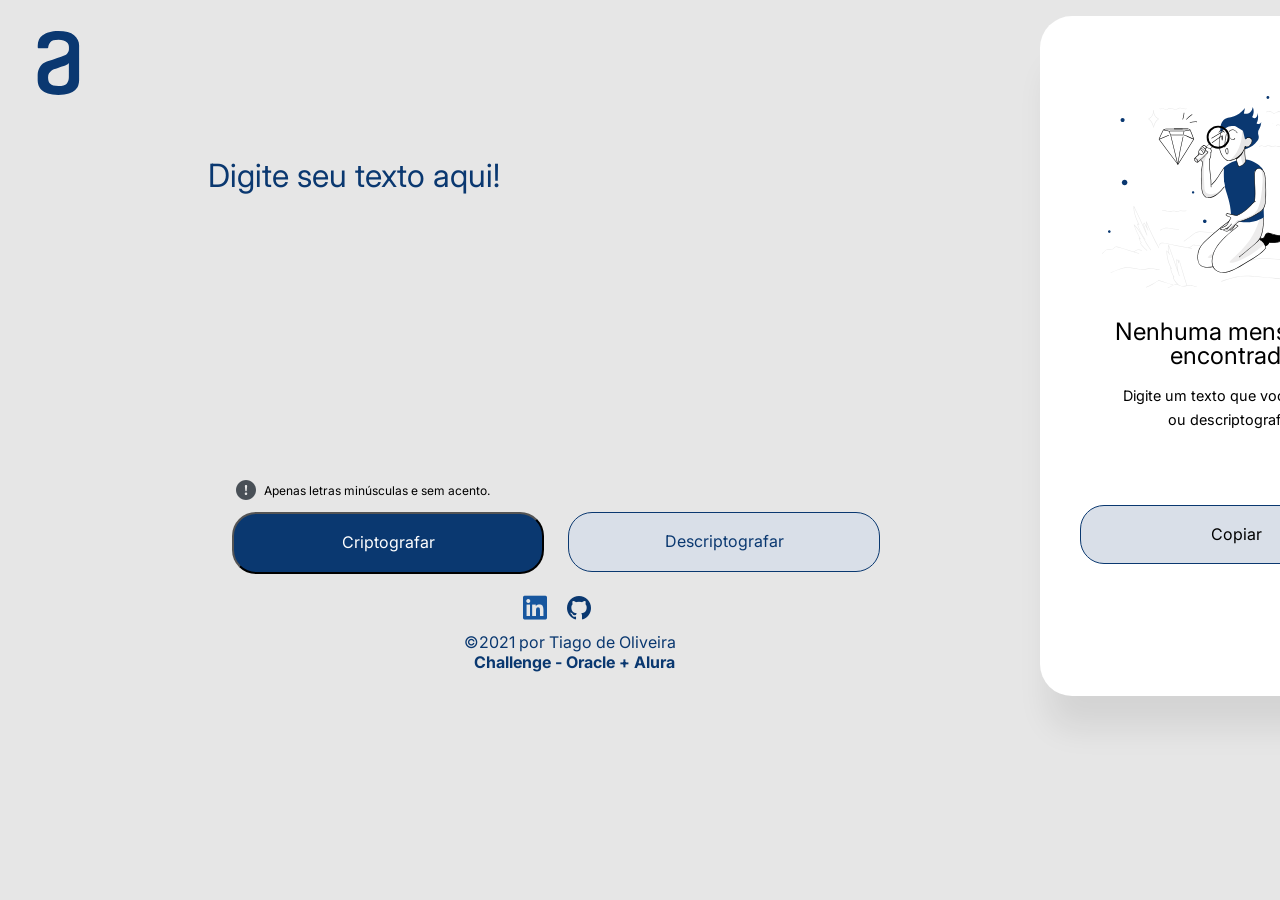
==== index.html @ a38963fc "1º upload" ====
<!DOCTYPE html>
<html lang="pt-br">
  <head>
    <meta charset="UTF-8" />
    <meta http-equiv="X-UA-Compatible" content="IE=edge" />
    <meta name="viewport" content="width=device-width, initial-scale=1.0" />
    <title>Challenge Oracle One</title>
    <link rel="stylesheet" href="./style.css" />

    <!-- Icones -->
    <link rel="stylesheet" href="assets/fonts/style.css" />

    <!-- Fontes-->
    <link rel="preconnect" href="https://fonts.googleapis.com" />
    <link rel="preconnect" href="https://fonts.gstatic.com" crossorigin />
    <link
      href="https://fonts.googleapis.com/css2?family=Inter&display=swap"
      rel="stylesheet"
    />
  </head>
  <body>
    <header>
      <img src="./assets/logo.svg" alt="logo" class="logo" />
    </header>
    <div id="container">
      <section class="form">
        <textarea type="text" 
          id="criptografia"
         placeholder="Digite seu texto aqui!"
        ></textarea>

        <img src="./assets/info.svg" alt="informando" class="info" />
        <form action="">
          <label class="criptografia"
            >Apenas letras minúsculas e sem acento.</label
          >

          <button class="btn bt-cripto" type="submit" id="btn-cripto">
            <span>Criptografar</span>
          </button>

          <button class="btn bt-descrip" type="submit" id="btn-descripto">
            <span>Descriptografar</span>
          </button>
        </form>
         
         
        <div class="descripto">
          <textarea class="text-cripto" type="text" id="msg"> </textarea>
          <button class="bt-copiar" id="copiar" type="submit">
            <span>Copiar</span>
          </button>
        </div>

        <div id="ilustra">
          <img
            id="vazio"
            src="./assets/vazio.svg"
            alt="sem texto apenas imagem"
          />
          <h1 id="sem-texto">Nenhuma mensagem encontrada</h1>
          <p id="digite">
            Digite um texto que você deseja <br />
            ou descriptografar.
          </p>
        </div>

      </section>
    

    <footer class="section">
      <div class="social grid">
        <a
          href="https://www.linkedin.com/in/tiago-de-oliveira-59648b172/"
          target="_blank"
        >
          <i class="icon-linkedin"></i>
        </a>
        <a href="https://github.com/TI-1986" target="_blank"
          ><i class="icon-github"></i>
        </a>
      </div>
      <div class="brand">
        <p>©2021 por Tiago de Oliveira</p>
        <p class="logo">Challenge - Oracle + Alura</p>
      </div>
    </footer>

    <script src="./scripts.js"></script>
  </body>
</html>
---- style.css ----
/*====  RESET ============================ */
* {
  margin: 0;
  padding: 0;
  box-sizing: border-box;
}
:root {
  --header-height: 
  /* colors */
  --hue: 1;
  /* HSL color mode */
  --base-color: hsl(0, 0%, 90%);
  --base-color-second: hsl(0, 0%, 100%);
  --bt-color-primary: hsl(213, 83%, 24%);
  --text-color: hsl(210, 8%, 31%);
  --text-color-gray-dark: hsl(210, 11%, 23%);
  --bt-color-second:hsl(214, 25%, 88%);
}

html {
  scroll-behavior: smooth;
}

body {
  font: 400 1rem --bt-color-primary;

  background: var(--base-color);
}


section.form{
font-family: 'Inter', sans-serif;
font-size: 2rem;
font-style: normal;
font-weight: 400;
line-height: 3rem;
letter-spacing: 0em;
text-align: left;
}

.bt-cripto span{
position: static;
width: 16rem;
height: 1.19rem;
left: 1.5rem;
top: 1.5rem;

  font-family: 'inter', sans-serif;
  color: var(--base-color-second);
  font-style: normal;
  font-weight: 400;
  font-size: 1rem;
  line-height: 1.19rem;
  text-align: center;
}

.bt-descrip span{
  position: static;
  width: 16rem;
  height: 1.19rem;
  left: 1.5rem;
  top: 1.5rem;

  font-family: 'inter', sans-serif;
  color: var(--bt-color-primary);
  font-style: normal;
  font-weight: 400;
  font-size: 1rem;
  line-height: 1.19rem;
  text-align: center;
}

.bt-copiar span{
  position: static;
  width: 16rem;
  height: 1.19rem;
  left: 1.5rem;
  top: 1.5rem;

  font-family: 'inter', sans-serif;
  
  font-size: 1rem;
  line-height: 1.19rem;
  text-align: center;
}

.bt-cripto{
display: flex;
flex-direction: inherit;
align-items: center;
padding: 1.8rem;

position: absolute;
width: 19.5rem;
height: 1.75rem;
left: 13rem;
top: 32rem;

background: var(--bt-color-primary);
border-radius: 1.5rem;

flex: none;
order: 0;
flex-grow: 0;
margin: 0rem 1.5rem;
}

#btn-cripto:hover {
  background-color: #0d34e0;
  transition: 0.3s;
}

#btn-descripto:hover {
  background-color: #999fbb;
  transition: 0.3s;
}

#copiar:hover {
  background-color: #999fbb;
  transition: 0.3s;
}

.bt-descrip{
  display: flex;
  flex-direction:inherit;
  align-items: center;
  padding: 1.8rem;
  
  position: absolute;
  width: 19.5rem;
  height: 1.75rem;
  left: 34rem;
  top: 32rem;
  
  background: var(--bt-color-second);
 
  border: 0.08rem solid var(--bt-color-primary);
  box-sizing: border-box;
  border-radius: 24px;
    
  flex: none;
  order: 1;
  flex-grow: 0;
  margin: 0px 24px;
}

.bt-copiar{
  display: flex;
  flex-direction:inherit;
  align-items: center;
  padding: 1.8rem;
    
  position: absolute;
  width: 19.5rem;
  height: 1.75rem;
  left: 1rem;
  top: 30.55rem;
  
  background: var(--bt-color-second);
  font-family: 'Inter', sans-serif;
  text-decoration: var(--bt-color-primary);
  
  border: 0.08rem solid var(--bt-color-primary);
  box-sizing: border-box;
  border-radius: 1.5rem;
    
  flex: none;
  order: 1;
  flex-grow: 0;
  margin: 0px 1.5rem;
}

 img.logo {
  position: relative;
  height: 4rem;
  width: 4.5rem;
  left: 1.44rem;
  top: 1.94rem;
  border-radius: 0rem;
}

#criptografia {
  position: absolute;
  width: 42.5rem;
  height: 21rem;
  left: 13rem;
  top: 9.5rem;

  background: var(--base-color);

  font-family: 'Inter', sans-serif;
  color: var(--bt-color-primary);
  font-style: normal;
  font-weight: normal;
  font-size: 2rem;
  line-height: 150%;
}

img.info{
  position: absolute;
  width: 15.75rem;
  height: 1.25rem;
  left: 07.5rem;
  top: 30rem;
}

label{ 
position: absolute;
width: 14.25rem;
height: 1.13rem;
left: 16.5rem;
top: 30.1rem;

font-family: 'Inter', sans-serif;
font-style: normal;
font-weight: normal;
font-size: 12px;
line-height: 150%;
}

textarea{
  resize: none;
  border: none;
  font-family: 'inter', sans-serif;
  color: var(--bt-color-primary);
}
textarea:focus {
  box-shadow: 0 0 0 0;
  border: 0 none;
  outline: 0;
  }

textarea::placeholder{
  color: var(--bt-color-primary);
  font-weight: normal;
}

.descripto{ 
  position: absolute;
  width: 24rem;
  height: 42.5rem;
  left: 65rem;
  top: 1rem;
  
  /* White */
  
  background: var( --base-color-second);
  /* shadow */
  
  box-shadow: 0rem 2.55rem 2rem -0.5rem rgba(0, 0, 0, 0.08);
  border-radius: 2rem;

}

#ilustra{
    display: block;
  }

#vazio  {
  position: absolute;
  width: 15rem;
  height: 12rem;
  left: 68rem;
  top: 6rem;

}

#sem-texto {
  flex-direction: column;
  align-items: flex-start;
  padding: 0px;

  font-family: 'inter', sans-serif;
  font-weight: 400;
  text-align: center;
  font-size: 1.5rem;
  line-height: 1.5rem;

  position: absolute;
  width: 21rem;
  height: 7.625rem;
  left: 66.5rem;
  top: 20rem;
}

 #digite {
  flex-direction: column;
  align-items: center;
  padding: 0rem;

  font-family: 'inter', sans-serif;
  font-weight: 400;
  font-size: 0.9rem;
  line-height: 1.5rem;
  text-align: center;

  position: absolute;
  width: 21rem;
  height: 7rem;
  left: 66.5rem;
  top: 24rem;
}

#msg{
    position: absolute;
  width: 21rem;
  height: 28rem;
  left: 1.5rem;
  top: 0.3rem;

  background: var(--base-color-second);
    
  font-family: 'Inter', sans-serif;
  font-style: normal;
  font-weight: normal;
  font-size: 1.5rem;
  line-height: 150%;
  }

  footer {
    background: var(--base-color);
    align-items: center;
    position: relative;
    width: 19.5rem;
    height: 0rem;
    left: 29rem;
    top: 33rem;

  }
  
  footer.section {
    padding: 0rem 0;
  }
  
 
  
  footer .brand p {
    font-family: 'inter', sans-serif;
    color: var(--bt-color-primary);
    margin-bottom: 0.75rem;
    line-height: 0.5rem;
  }

  footer .logo{
    font-weight: bold;
    margin-left: 0.6rem;
    }
   
  footer i{
    font-size: 1.5rem;
    color: var(--bt-color-primary);
    padding: 0.5rem ;
      }
  
  footer .social {
    grid-auto-flow: column;
    width: fit-content;
    margin: 0 3.2rem 1rem;
  }
  
  footer .social a {
    transition: 0.3s;
    display: inline-block;
    text-decoration: none;
  }
  
  footer .social a:hover {
    transform: translateY(-8px);
  }
---- assets/fonts/style.css ----
@font-face {
  font-family: 'icomoon';
  src: url('fonts/icomoon.eot?l5n6yf');
  src: url('fonts/icomoon.eot?l5n6yf#iefix') format('embedded-opentype'),
    url('fonts/icomoon.ttf?l5n6yf') format('truetype'),
    url('fonts/icomoon.woff?l5n6yf') format('woff'),
    url('fonts/icomoon.svg?l5n6yf#icomoon') format('svg');
  font-weight: normal;
  font-style: normal;
  font-display: block;
}

[class^='icon-'],
[class*=' icon-'] {
  /* use !important to prevent issues with browser extensions that change fonts */
  font-family: 'icomoon' !important;
  speak: never;
  font-style: normal;
  font-weight: normal;
  font-variant: normal;
  text-transform: none;
  line-height: 1;

  /* Better Font Rendering =========== */
  -webkit-font-smoothing: antialiased;
  -moz-osx-font-smoothing: grayscale;
}

.icon-discord:before {
  content: '\e902';
  color: #17569e;
}
.icon-github_icon:before {
  content: '\e900';
  color: #17569e;
}
.icon-linkedin:before {
  content: '\e901';
  color: #17569e;
}
.icon-github:before {
  content: '\eab0';
}
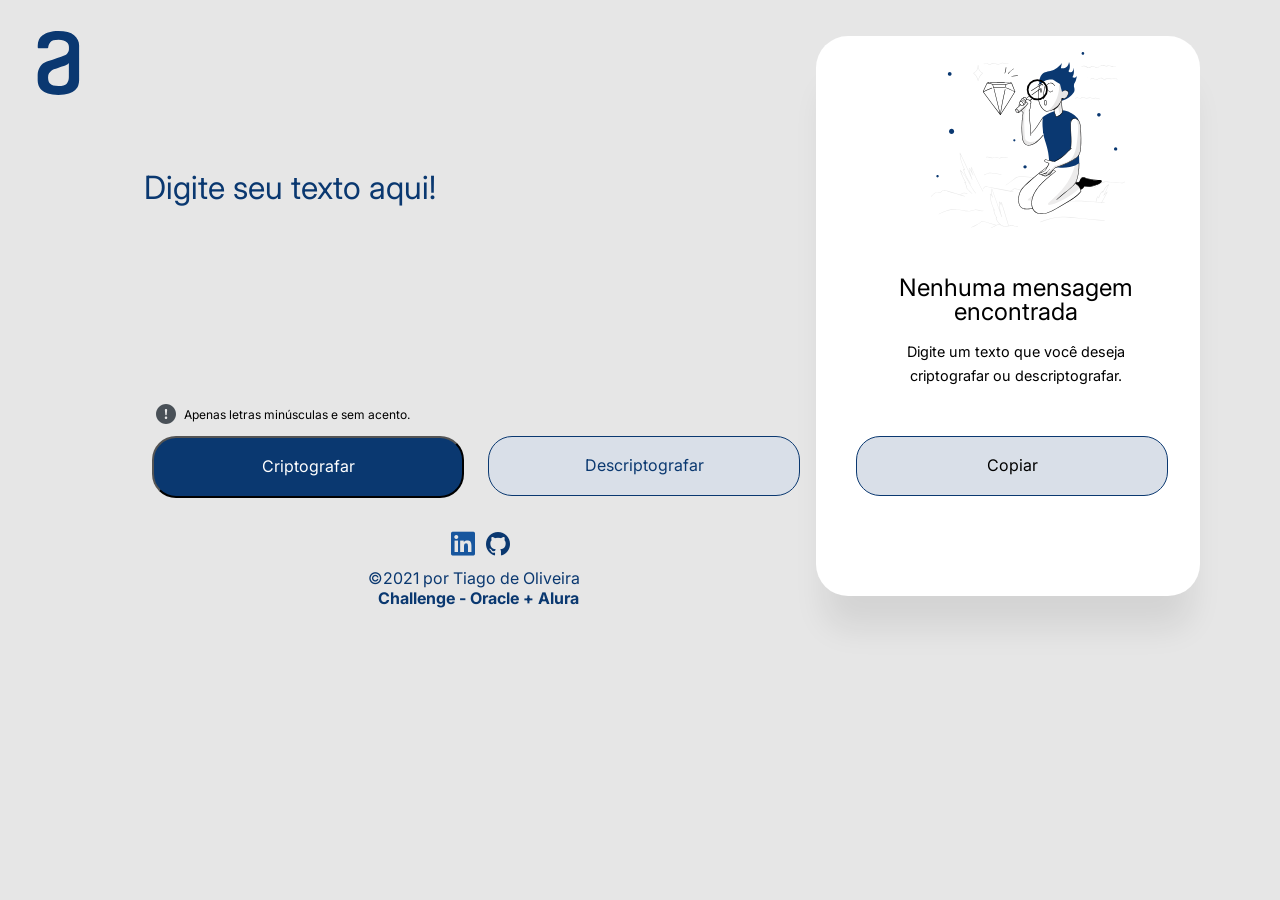
==== commit 41a28653: "update tela" ====
--- a/index.html
+++ b/index.html
@@ -4,7 +4,7 @@
     <meta charset="UTF-8" />
     <meta http-equiv="X-UA-Compatible" content="IE=edge" />
     <meta name="viewport" content="width=device-width, initial-scale=1.0" />
-    <title>Challenge Oracle One</title>
+    <title>Cripto-Challenge Oracle One</title>
     <link rel="stylesheet" href="./style.css" />
 
     <!-- Icones -->
@@ -44,7 +44,7 @@
           </button>
         </form>
          
-         
+         <form action="" id="descripto">
         <div class="descripto">
           <textarea class="text-cripto" type="text" id="msg"> </textarea>
           <button class="bt-copiar" id="copiar" type="submit">
@@ -61,10 +61,10 @@
           <h1 id="sem-texto">Nenhuma mensagem encontrada</h1>
           <p id="digite">
             Digite um texto que você deseja <br />
-            ou descriptografar.
+            criptografar ou descriptografar.
           </p>
         </div>
-
+      </form>
       </section>
     
 
--- a/style.css
+++ b/style.css
@@ -319,11 +319,11 @@
 
   footer {
     background: var(--base-color);
-    align-items: center;
+   justify-content: center;
     position: relative;
     width: 19.5rem;
     height: 0rem;
-    left: 29rem;
+    left: 27.9rem;
     top: 33rem;
 
   }
@@ -339,6 +339,7 @@
     color: var(--bt-color-primary);
     margin-bottom: 0.75rem;
     line-height: 0.5rem;
+    
   }
 
   footer .logo{
@@ -349,22 +350,372 @@
   footer i{
     font-size: 1.5rem;
     color: var(--bt-color-primary);
-    padding: 0.5rem ;
+    padding: 0.2rem ;
+    
       }
   
   footer .social {
     grid-auto-flow: column;
     width: fit-content;
-    margin: 0 3.2rem 1rem;
+    margin: 1rem 4rem 1rem 5rem;
+    
   }
   
   footer .social a {
     transition: 0.3s;
     display: inline-block;
     text-decoration: none;
+    
   }
   
   footer .social a:hover {
     transform: translateY(-8px);
   }
-  +  
+
+@media screen and (max-width:1360px) {
+
+section.form{
+font-family: 'Inter', sans-serif;
+font-size: 2rem;
+font-style: normal;
+font-weight: 400;
+line-height: 3rem;
+letter-spacing: 0em;
+text-align: left;
+margin: -10rem -5rem;
+position: absolute;
+}
+
+.bt-cripto span{
+position: static;
+width: 16rem;
+height: 1.19rem;
+left: 1.5rem;
+top: 1.5rem;
+
+font-family: 'inter', sans-serif;
+color: var(--base-color-second);
+font-style: normal;
+font-weight: 400;
+font-size: 1rem;
+line-height: 1.19rem;
+text-align: center;
+}
+
+.bt-descrip span{
+  position: static;
+  width: 16rem;
+  height: 1.19rem;
+  left: 1.5rem;
+  top: 1.5rem;
+
+  font-family: 'inter', sans-serif;
+  color: var(--bt-color-primary);
+  font-style: normal;
+  font-weight: 400;
+  font-size: 1rem;
+  line-height: 1.19rem;
+  text-align: center;
+}
+
+.bt-copiar span{
+  position: static;
+  width: 16rem;
+  height: 1.19rem;
+  left: 1.5rem;
+  top: 1.5rem;
+
+  font-family: 'inter', sans-serif;
+  
+  font-size: 1rem;
+  line-height: 1.19rem;
+  text-align: center;
+}
+
+.bt-cripto{
+display: flex;
+flex-direction: inherit;
+align-items: center;
+padding: 1.8rem;
+
+position: absolute;
+width: 19.5rem;
+height: 1.75rem;
+left: 13rem;
+top: 32rem;
+
+background: var(--bt-color-primary);
+border-radius: 1.5rem;
+
+flex: none;
+order: 0;
+flex-grow: 0;
+margin: 0rem 1.5rem;
+}
+
+#btn-cripto:hover {
+  background-color: #0d34e0;
+  transition: 0.3s;
+}
+
+#btn-descripto:hover {
+  background-color: #999fbb;
+  transition: 0.3s;
+}
+
+#copiar:hover {
+  background-color: #999fbb;
+  transition: 0.3s;
+}
+
+.bt-descrip{
+  display: flex;
+  flex-direction:inherit;
+  align-items: center;
+  padding: 1.8rem;
+  
+  position: absolute;
+  width: 19.5rem;
+  height: 1.75rem;
+  left: 34rem;
+  top: 32rem;
+  
+  background: var(--bt-color-second);
+ 
+  border: 0.08rem solid var(--bt-color-primary);
+  box-sizing: border-box;
+  border-radius: 24px;
+    
+  flex: none;
+  order: 1;
+  flex-grow: 0;
+  margin: 0px 24px;
+}
+
+.bt-copiar{
+  display: flex;
+  flex-direction:inherit;
+  align-items: center;
+  padding: 1.8rem;
+    
+  position: absolute;
+  width: 19.5rem;
+  height: 1.75rem;
+  left: 1rem;
+  top: 25rem;
+  
+  background: var(--bt-color-second);
+  font-family: 'Inter', sans-serif;
+  text-decoration: var(--bt-color-primary);
+  
+  border: 0.08rem solid var(--bt-color-primary);
+  box-sizing: border-box;
+  border-radius: 1.5rem;
+    
+  flex: none;
+  order: 1;
+  flex-grow: 0;
+  margin: 0px 1.5rem;
+}
+
+ img.logo {
+  position: relative;
+  height: 4rem;
+  width: 4.5rem;
+  left: 1.44rem;
+  top: 1.94rem;
+  border-radius: 0rem;
+}
+
+#criptografia {
+  position: absolute;
+  width: 40rem;
+  height: 15rem;
+  left: 14rem;
+  top: 15rem;
+
+  background: var(--base-color);
+
+  font-family: 'Inter', sans-serif;
+  color: var(--bt-color-primary);
+  font-style: normal;
+  font-weight: normal;
+  font-size: 2rem;
+  line-height: 150%;
+}
+
+img.info{
+  position: absolute;
+  width: 15.75rem;
+  height: 1.25rem;
+  left: 07.5rem;
+  top: 30rem;
+}
+
+label{ 
+position: absolute;
+width: 14.25rem;
+height: 1.13rem;
+left: 16.5rem;
+top: 30.1rem;
+
+font-family: 'Inter', sans-serif;
+font-style: normal;
+font-weight: normal;
+font-size: 12px;
+line-height: 150%;
+}
+
+textarea{
+  resize: none;
+  border: none;
+  font-family: 'inter', sans-serif;
+  color: var(--bt-color-primary);
+}
+textarea:focus {
+  box-shadow: 0 0 0 0;
+  border: 0 none;
+  outline: 0;
+  }
+
+textarea::placeholder{
+  color: var(--bt-color-primary);
+  font-weight: normal;
+}
+
+.descripto{ 
+  position: absolute;
+  width: 24rem;
+  height: 35rem;
+  left: 56rem;
+  top: 7rem;
+  
+  /* White */
+  
+  background: var( --base-color-second);
+  /* shadow */
+  
+  box-shadow: 0rem 2.55rem 2rem -0.5rem rgba(0, 0, 0, 0.08);
+  border-radius: 2rem;
+
+}
+
+
+#ilustra{
+    position: absolute;
+    display: block;
+    margin: 2rem -7rem;
+  }
+
+#vazio  {
+  width: 16.5rem;
+  height: 11rem;
+}
+
+#sem-texto {
+  flex-direction: column;
+  align-items: flex-start;
+  padding: 0px;
+
+  font-family: 'inter', sans-serif;
+  font-weight: 400;
+  text-align: center;
+  font-size: 1.5rem;
+  line-height: 1.5rem;
+
+  position: absolute;
+  width: 18rem;
+  height: 5rem;
+}
+
+ #digite {
+  flex-direction: column;
+  align-items: center;
+  padding: 0rem;
+
+  font-family: 'inter', sans-serif;
+  font-weight: 400;
+  font-size: 0.9rem;
+  line-height: 1.5rem;
+  text-align: center;
+
+  position: absolute;
+  width: 20rem;
+  height: 7rem;
+  left: 65.5rem;
+  top: 24rem;
+}
+
+#msg{
+    position: absolute;
+  width: 21rem;
+  height: 28rem;
+  left: 1.5rem;
+  top: 0.3rem;
+
+  background: var(--base-color-second);
+    
+  font-family: 'Inter', sans-serif;
+  font-style: normal;
+  font-weight: normal;
+  font-size: 1.5rem;
+  line-height: 150%;
+  }
+
+  footer {
+    background: var(--base-color);
+   justify-content: center;
+    position: relative;
+    width: 19.5rem;
+    height: 0rem;
+    left: 23rem;
+    top: 28rem;
+
+  }
+  
+  footer.section {
+    padding: 0rem 0;
+  }
+  
+ 
+  
+  footer .brand p {
+    font-family: 'inter', sans-serif;
+    color: var(--bt-color-primary);
+    margin-bottom: 0.75rem;
+    line-height: 0.5rem;
+    
+  }
+
+  footer .logo{
+    font-weight: bold;
+    margin-left: 0.6rem;
+    }
+   
+  footer i{
+    font-size: 1.5rem;
+    color: var(--bt-color-primary);
+    padding: 0.2rem ;
+    
+      }
+  
+  footer .social {
+    grid-auto-flow: column;
+    width: fit-content;
+    margin: 1rem 4rem 1rem 5rem;
+    
+  }
+  
+  footer .social a {
+    transition: 0.3s;
+    display: inline-block;
+    text-decoration: none;
+    
+  }
+  
+  footer .social a:hover {
+    transform: translateY(-8px);
+  }
+
+}
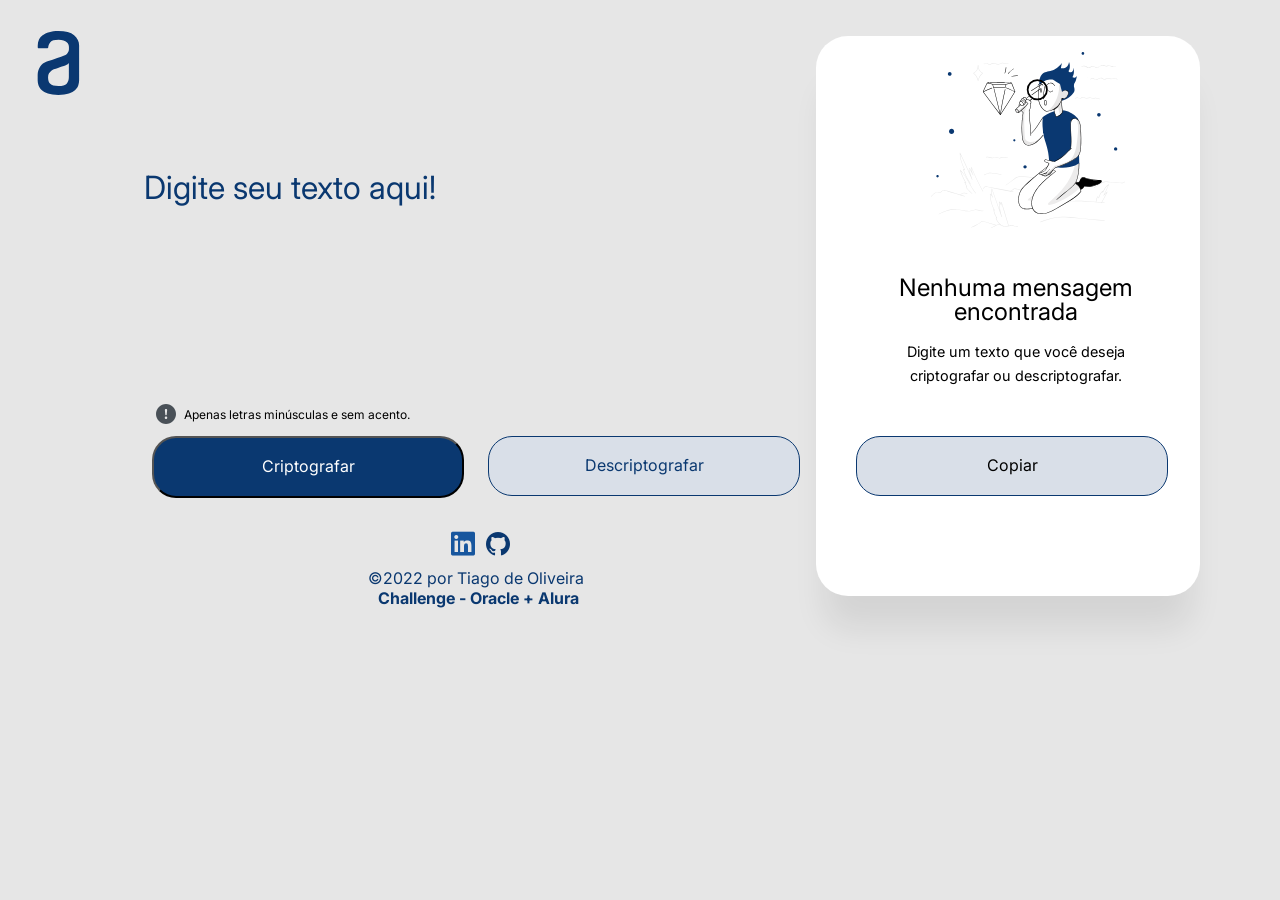
==== commit 697b53a6: "corrigindo ano no footer" ====
--- a/index.html
+++ b/index.html
@@ -81,7 +81,7 @@
         </a>
       </div>
       <div class="brand">
-        <p>©2021 por Tiago de Oliveira</p>
+        <p>©2022 por Tiago de Oliveira</p>
         <p class="logo">Challenge - Oracle + Alura</p>
       </div>
     </footer>
